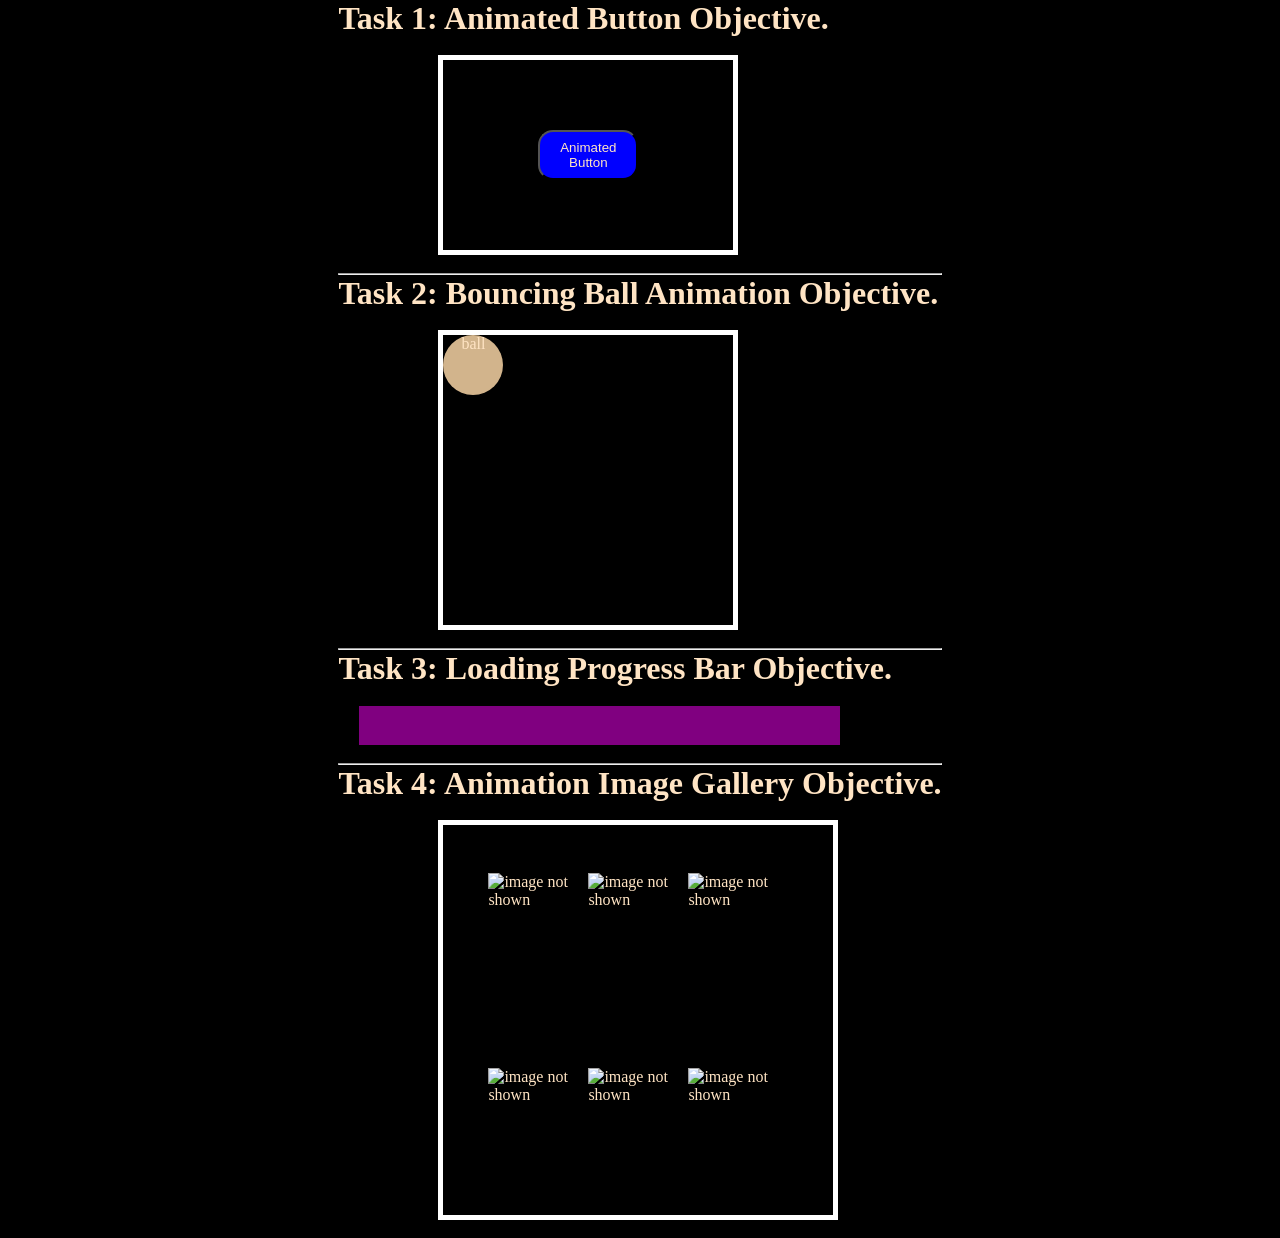
==== week-3-day-1/index.html @ c2a8db9a "Add files via upload" ====
<!DOCTYPE html>
<html lang="en">

<head>
    <meta charset="UTF-8">
    <meta name="viewport" content="width=device-width, initial-scale=1.0">
    <link rel="stylesheet" href="./style.css">
    <title>assgiment</title>
<style>
 * {
     margin: 0;
     padding: 0;
     box-sizing: border-box;
     background-color: #000;
     color: bisque;
 }
 body{
    display: flex;
    justify-content: center;
    align-items: center;
    width: 100vw;
 }

 /* task - 1 */

 .container_1 {
     width: 300px;
     height: 200px;
     margin-left: 100px;
     border: 5px solid rgb(255, 255, 255);
     display: flex;
     justify-content: center;
     align-items: center;

 }

 .btn {
     width: 100px;
     height: 50px;
     background-color: blue;
     border-radius: 15px;
 }

 .btn:hover {
     background-color: blanchedalmond;
     color: #000;
     transform: scale(1.2);
     transition: all 1s ease 0.5ms;
 }

 /* task - 2 */

 .container_2 {
     width: 300px;
     height: 300px;
     margin-left: 100px;
     border: 5px solid rgb(255, 255, 255);
     /* display: flex;
justify-content: center;
align-items: center; */

 }

 .ball {
     width: 60px;
     height: 60px;
     background-color: tan;
     border-radius: 50%;
     text-align: center;

     animation-name: circle;
     animation-duration: 2s;
     animation-direction: alternate-reverse;
     animation-iteration-count: infinite;
 }

 @keyframes circle {
     0% {
         transform: translateY(0px);
     }

     100% {
         transform: translateY(230px);
     }
 }

 /* task-3 */

 .container_3 {
     width: 80%;
     height: 40px;
     background-color: powderblue;
     border: 1px solid #000;
     margin-left: 20px;
 }

 .progress {

     height: 39px;
     background-color: purple;
     animation-name: progress_bar;
     animation-duration: 2s;
     /* animation-direction: alternate-reverse; */
     animation-iteration-count: infinite;
     animation-delay: 1s;
 }

 @keyframes progress_bar {
     0% {
         width: 1%;
     }

     25% {
         width: 30%;
     }

     50% {
         width: 60%;
     }

     75% {
         width: 80%;
     }

     90% {
         width: 99%;
     }

     95% {
         width: 75%;
     }

     100% {
         width: 100%;
     }
 }

 /* task - 4 */

 .container_4{
     width: 400px;
     height: 400px;
     margin-left: 100px;
     border: 5px solid rgb(255, 255, 255);
     display: flex;
     flex-wrap: wrap;
     justify-content: center;
     align-items: center;
 }
 .gallery1{
    width: 100px;
    height: 100px;
    object-fit: contain;

 }
 .gallery{
    width: 100px;
    height: 100px;
    object-fit: contain;
 }
 .gallery1:hover{
    transform: scale(3);
    transition: all;
    transition-duration: 1s;
    transition-timing-function: ease;
    transition-delay: 0s;
 }
 .gallery:hover{
    transform: rotate(360deg);
    transition: all;
    transition-duration: 2s;
    transition-timing-function: ease;
    transition-delay: 0s;
 }
</style>   
</head>

<body>
    <div class="main_container">
        <!-- task-1 -->

        <h1>Task 1: Animated Button Objective.</h1> <br>
        <div class="container_1">
            <button class="btn">Animated Button</button>
        </div> <br>
        <hr>

        <!-- task-2 -->

        <h1>Task 2: Bouncing Ball Animation Objective.</h1> <br>
        <div class="container_2">
            <div class="ball">ball</div>
        </div> <br>
        <hr>

        <!-- task-3 -->

        <h1>Task 3: Loading Progress Bar Objective.</h1> <br>
        <div class="container_3">
            <div class="progress"></div>
        </div> <br>
        <hr>

        <!-- task-4 -->

        <h1>Task 4: Animation Image Gallery Objective.</h1> <br>
        <div class="container_4">
            <img class="gallery1" id="1st_image"
                src="https://encrypted-tbn0.gstatic.com/images?q=tbn:ANd9GcS7H590ecbL0U7JwjJbAo3AIwRvWXZ4s0hDq9FRbXYmlQ&s=10"
                alt="image not shown">
            <img class="gallery1"  src="https://encrypted-tbn0.gstatic.com/images?q=tbn:ANd9GcQm_i-ne5V7GEjzNJbyBucydjrs_twJiyGgXhnujR886g&s=10" alt="image not shown">
            <img class="gallery1" id="2nd_image" src="https://encrypted-tbn0.gstatic.com/images?q=tbn:ANd9GcSuuUl2wFQWQIAiiNzQt0Z2WuGncyc7Cb7ySCRD4J7ncg&s=10" alt="image not shown">
            <img class="gallery" id="3rd_image" src="https://encrypted-tbn0.gstatic.com/images?q=tbn:ANd9GcTr2MZZ65XLE3zJ3f61zRuZ4BSMceJYcl0E2ddwvQZP8Q&s=10" alt="image not shown">
            <img class="gallery" id="4th_image" src="https://encrypted-tbn0.gstatic.com/images?q=tbn:ANd9GcSzDToabY7X2TNBww8zlJGhoeM_XGvjvHKW_NTxZBBO8w&s=10" alt="image not shown">
            <img class="gallery" id="5th_image" src="https://encrypted-tbn0.gstatic.com/images?q=tbn:ANd9GcSS82tEpPmO7tRPckU2pBUXl0JGRWevtGahgAJW5xDiOw&s=10" alt="image not shown">
        </div>
        <br>

</body>

</html>
---- week-3-day-1/style.css ----
* {
     margin: 0;
     padding: 0;
     box-sizing: border-box;
     background-color: #000;
     color: bisque;
 }
 body{
    display: flex;
    justify-content: center;
    align-items: center;
    width: 100vw;
 }

 /* task - 1 */

 .container_1 {
     width: 300px;
     height: 200px;
     margin-left: 100px;
     border: 5px solid rgb(255, 255, 255);
     display: flex;
     justify-content: center;
     align-items: center;

 }

 .btn {
     width: 100px;
     height: 50px;
     background-color: blue;
     border-radius: 15px;
 }

 .btn:hover {
     background-color: blanchedalmond;
     color: #000;
     transform: scale(1.2);
     transition: all 1s ease 0.5ms;
 }

 /* task - 2 */

 .container_2 {
     width: 300px;
     height: 300px;
     margin-left: 100px;
     border: 5px solid rgb(255, 255, 255);
     /* display: flex;
justify-content: center;
align-items: center; */

 }

 .ball {
     width: 60px;
     height: 60px;
     background-color: tan;
     border-radius: 50%;
     text-align: center;

     animation-name: circle;
     animation-duration: 2s;
     animation-direction: alternate-reverse;
     animation-iteration-count: infinite;
 }

 @keyframes circle {
     0% {
         transform: translateY(0px);
     }

     100% {
         transform: translateY(230px);
     }
 }

 /* task-3 */

 .container_3 {
     width: 80%;
     height: 40px;
     background-color: powderblue;
     border: 1px solid #000;
     margin-left: 20px;
 }

 .progress {

     height: 39px;
     background-color: purple;
     animation-name: progress_bar;
     animation-duration: 2s;
     /* animation-direction: alternate-reverse; */
     animation-iteration-count: infinite;
     animation-delay: 1s;
 }

 @keyframes progress_bar {
     0% {
         width: 1%;
     }

     25% {
         width: 30%;
     }

     50% {
         width: 60%;
     }

     75% {
         width: 80%;
     }

     90% {
         width: 99%;
     }

     95% {
         width: 75%;
     }

     100% {
         width: 100%;
     }
 }

 /* task - 4 */

 .container_4{
     width: 400px;
     height: 400px;
     margin-left: 100px;
     border: 5px solid rgb(255, 255, 255);
     display: flex;
     flex-wrap: wrap;
     justify-content: center;
     align-items: center;
 }
 .gallery1{
    width: 100px;
    height: 100px;
    object-fit: contain;

 }
 .gallery{
    width: 100px;
    height: 100px;
    object-fit: contain;
 }
 .gallery1:hover{
    transform: scale(3);
    transition: all;
    transition-duration: 1s;
    transition-timing-function: ease;
    transition-delay: 0s;
 }
 .gallery:hover{
    transform: rotate(360deg);
    transition: all;
    transition-duration: 2s;
    transition-timing-function: ease;
    transition-delay: 0s;
 }
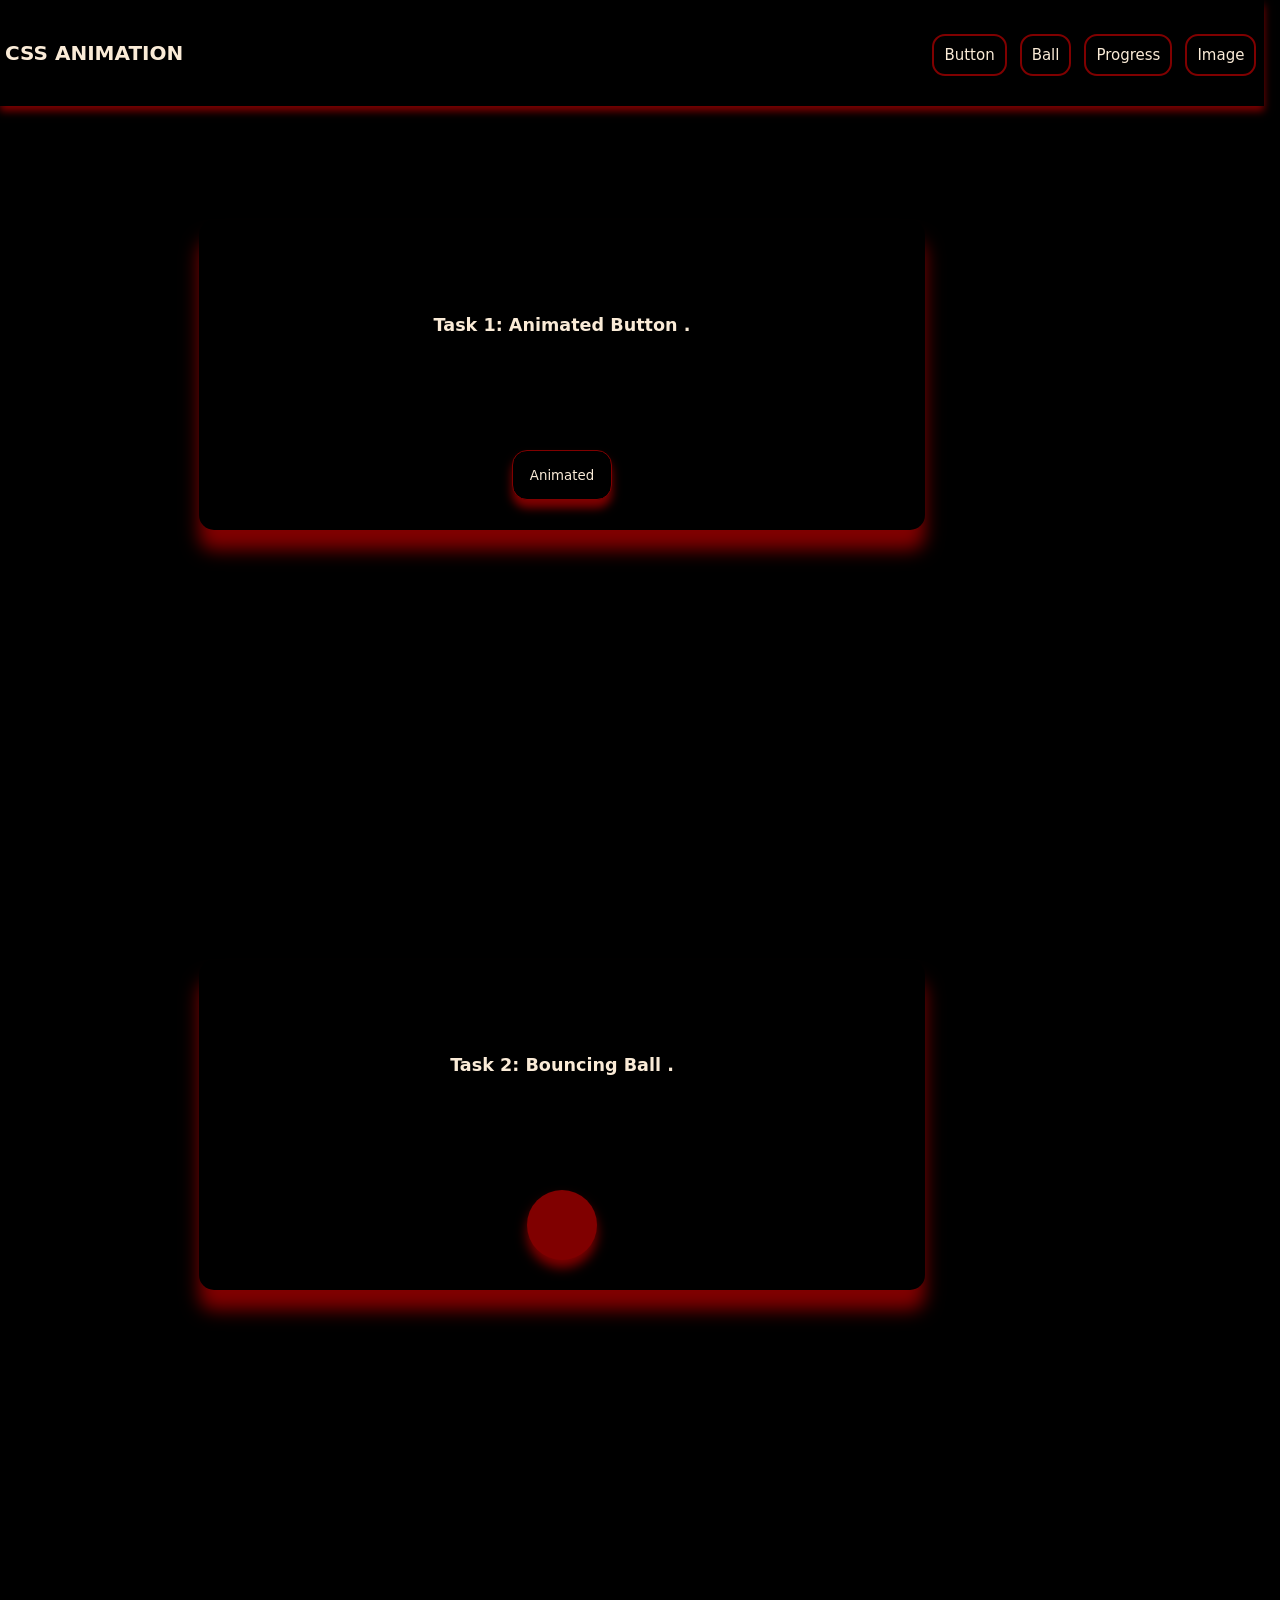
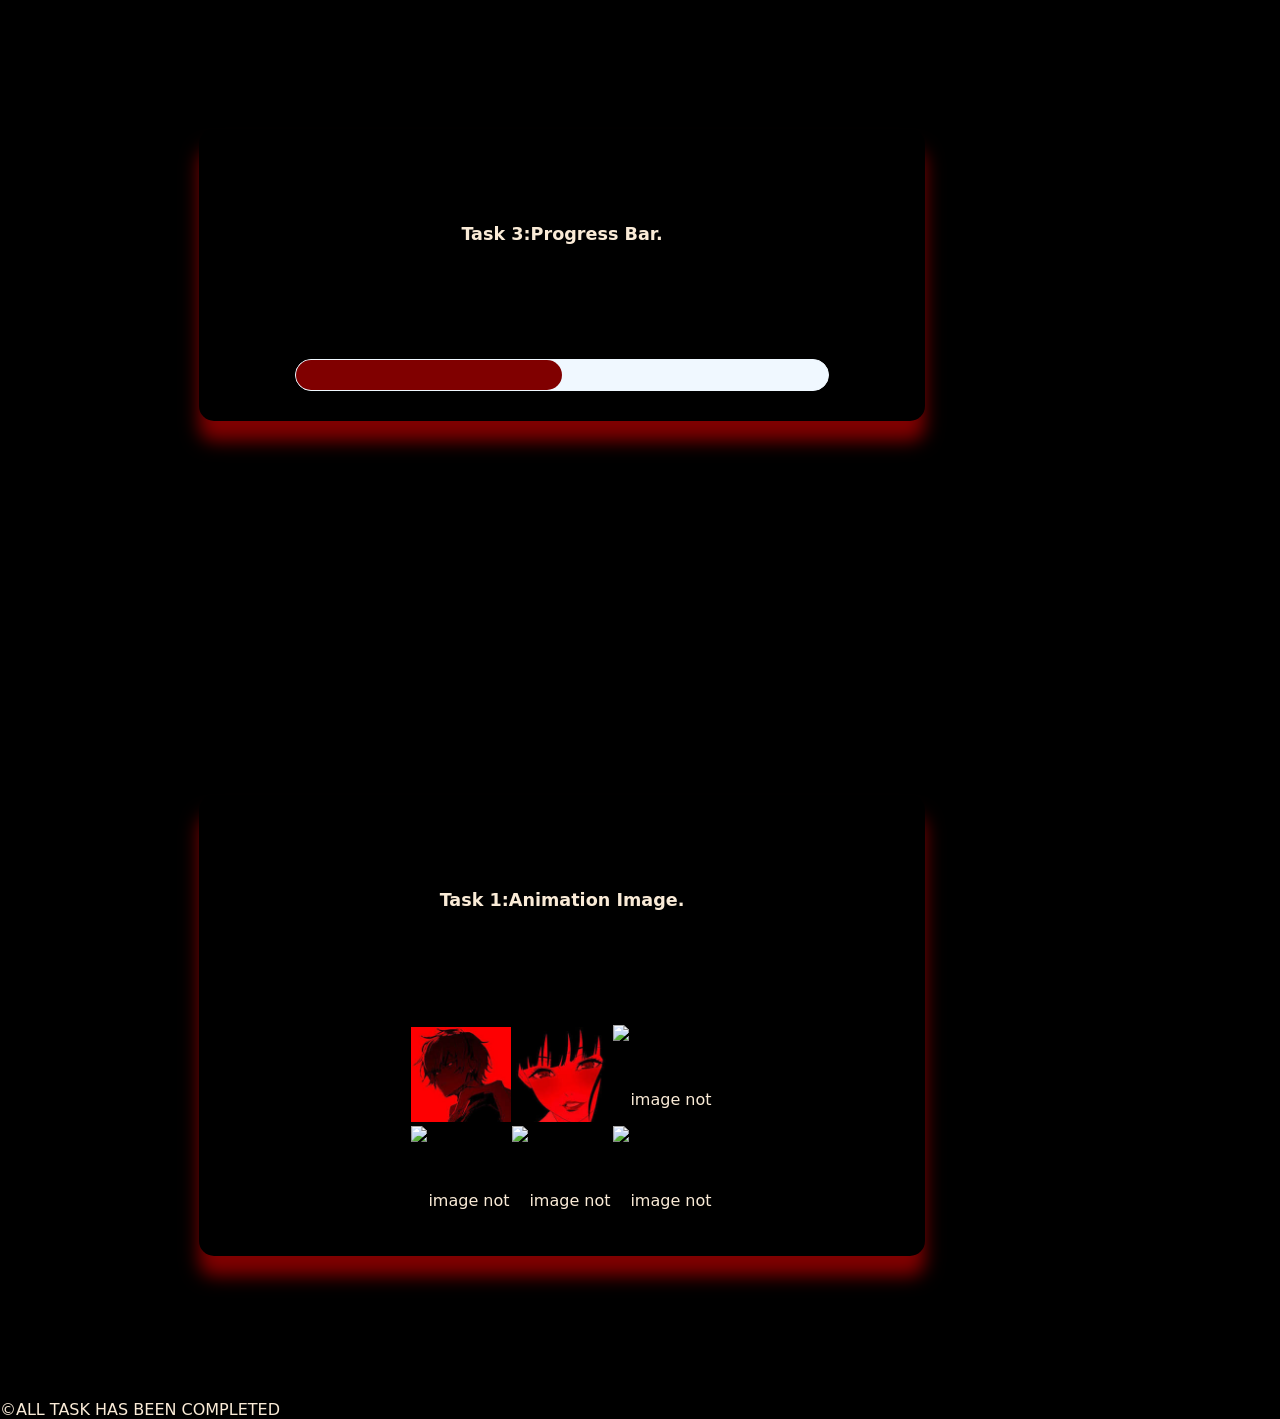
==== commit 781cc61b: "Add files via upload CSS animation and responsive asgiment" ====
--- a/week-3-day-1/index.html
+++ b/week-3-day-1/index.html
@@ -1,221 +1,260 @@
 <!DOCTYPE html>
 <html lang="en">
-
 <head>
     <meta charset="UTF-8">
     <meta name="viewport" content="width=device-width, initial-scale=1.0">
     <link rel="stylesheet" href="./style.css">
-    <title>assgiment</title>
-<style>
- * {
-     margin: 0;
-     padding: 0;
-     box-sizing: border-box;
-     background-color: #000;
-     color: bisque;
- }
- body{
+    <title>css animated assgiment</title>
+    <!-- <style>
+        *{
+    padding: 0;
+    margin: 0;
+    font-family:system-ui, -apple-system, BlinkMacSystemFont, 'Segoe UI', Roboto, Oxygen, Ubuntu, Cantarell, 'Open Sans', 'Helvetica Neue', sans-serif;
+    color: antiquewhite;
+   
+}
+html body {
+    width: 100vw;
+    height: 100vh;
+   background-color: rgb(0, 0, 0);
+}
+header{
+    width: 98vw;
+    height: 6rem;
+    padding: 5px;
+    background-color: black;
+    box-shadow: 0px 5px 8px maroon;
+    font-size: 20px;
+    font-weight: 700;
+    display: flex;
+    justify-content: space-between;
+    align-items: center;
+    flex-wrap: wrap;
+    position: fixed;
+    gap: 1rem;
+}
+nav{
+background-color: black;
+
+
+}
+nav a{
+    background-color: black;
+    text-decoration:none ;
+    border: 2px solid maroon;
+    border-radius: 13px;
+    padding: 10px;
+    margin: 0px 3px;
+font-size: 15px;
+font-weight: 500;
+}
+nav a:hover{
+    background-color: maroon;
+    color: black;
+    border: 2px solid rgb(0, 0, 0);
+    border-radius: 13px;
+}
+
+section{
+    min-height: 70vh;
+    width: 80%;
+    padding: 60px 50px;
+    text-align: center;
     display: flex;
     justify-content: center;
     align-items: center;
-    width: 100vw;
- }
-
- /* task - 1 */
-
- .container_1 {
-     width: 300px;
-     height: 200px;
-     margin-left: 100px;
-     border: 5px solid rgb(255, 255, 255);
+}
+.task{
+    background-color: rgb(0, 0, 0);
+    padding: 30px;
+    width: 65%;
+    min-width: 100px;
+    line-height: 150px;
+    border-radius: 15px;
+    box-shadow: 0px 20px 18px maroon;
      display: flex;
-     justify-content: center;
-     align-items: center;
-
- }
-
- .btn {
+        flex-direction: column;
+        justify-content: space-between;
+        align-items: center;
+        gap: 50px;
+}
+h1{
+    width: 100%;
+    height: 150px;
+    font-size: 1.1rem;
+    gap: 0px;
+}
+
+
+
+/* task-1 */
+
+button{
      width: 100px;
      height: 50px;
-     background-color: blue;
+     background-color: rgb(0, 0, 0);
+     border: 1px solid maroon;
+     box-shadow: 0px 8px 10px maroon;
      border-radius: 15px;
- }
-
- .btn:hover {
-     background-color: blanchedalmond;
-     color: #000;
-     transform: scale(1.2);
-     transition: all 1s ease 0.5ms;
- }
-
- /* task - 2 */
-
- .container_2 {
-     width: 300px;
-     height: 300px;
-     margin-left: 100px;
-     border: 5px solid rgb(255, 255, 255);
-     /* display: flex;
-justify-content: center;
-align-items: center; */
-
- }
-
- .ball {
-     width: 60px;
-     height: 60px;
-     background-color: tan;
-     border-radius: 50%;
-     text-align: center;
-
-     animation-name: circle;
-     animation-duration: 2s;
-     animation-direction: alternate-reverse;
-     animation-iteration-count: infinite;
- }
-
- @keyframes circle {
-     0% {
-         transform: translateY(0px);
-     }
-
-     100% {
-         transform: translateY(230px);
-     }
- }
-
- /* task-3 */
-
- .container_3 {
-     width: 80%;
-     height: 40px;
-     background-color: powderblue;
-     border: 1px solid #000;
-     margin-left: 20px;
- }
-
- .progress {
-
-     height: 39px;
-     background-color: purple;
-     animation-name: progress_bar;
-     animation-duration: 2s;
-     /* animation-direction: alternate-reverse; */
-     animation-iteration-count: infinite;
-     animation-delay: 1s;
- }
-
- @keyframes progress_bar {
-     0% {
-         width: 1%;
-     }
-
-     25% {
-         width: 30%;
-     }
-
-     50% {
-         width: 60%;
-     }
-
-     75% {
-         width: 80%;
-     }
-
-     90% {
-         width: 99%;
-     }
-
-     95% {
-         width: 75%;
-     }
-
-     100% {
-         width: 100%;
-     }
- }
-
- /* task - 4 */
-
- .container_4{
-     width: 400px;
-     height: 400px;
-     margin-left: 100px;
-     border: 5px solid rgb(255, 255, 255);
-     display: flex;
-     flex-wrap: wrap;
-     justify-content: center;
-     align-items: center;
- }
- .gallery1{
+     font-weight: 500;
+}
+#btn:hover{
+    transform: scale(1.5);
+    transition: all 1s ease 0s;
+    background-color: maroon;
+    color: black;
+     border: 2px solid rgb(0, 0, 0);
+    box-shadow: none;
+
+}
+
+/* task-2 */
+
+.bounsing_ball{
+    width: 70px;
+    height: 70px;
+    background-color: maroon;
+    border-radius: 50%;
+    box-shadow: 0px 8px 12px maroon;
+animation-name: circle;
+animation-duration: 2s;
+animation-direction: alternate;
+animation-iteration-count: infinite;
+
+}
+@keyframes circle {
+    0%{transform: translateY(50px);}
+    50%{transform: translateY(-100px);}
+    100%{transform: translateY(80px);}
+}
+
+/* taxk-3 */
+
+.container{
+    width: 80%;
+    height: 30px;
+    background-color: aliceblue;
+    border: 1px solid aliceblue;
+    border-radius: 18px;
+}
+.loading{
+    width: 50%;
+    height: 100%;
+    background-color: maroon;
+    border-radius: 18px;
+
+    animation-name: loader ;
+animation-duration: 2s;
+animation-direction: alternate;
+animation-iteration-count: infinite;
+}
+@keyframes loader {
+   
+    0%{width: 10%;}
+    50%{width: 40%;}
+    100%{width: 100%;}
+
+    
+}
+
+
+/* task-4 */
+
+.image_container{
+    width: 50%;
+    height: 100%;
+    /* background-color: aqua; */
+    display: flex;
+    justify-content: center;
+    align-items: center;
+    flex-wrap: wrap;
+    gap: 1px;
+}
+@media screen and (max-width:420px){
+    .image_container{
+    width: 100%;
+   
+}
+    
+}
+
+.scale_image{
+width: 100px;
+height: 100px;
+object-fit: contain;
+}
+.scale_image:hover{
+transform: scale(1.5);
+
+transition: all 1.5s ease 0s;
+}
+
+.rotate_image{
     width: 100px;
-    height: 100px;
-    object-fit: contain;
-
- }
- .gallery{
-    width: 100px;
-    height: 100px;
-    object-fit: contain;
- }
- .gallery1:hover{
-    transform: scale(3);
-    transition: all;
-    transition-duration: 1s;
-    transition-timing-function: ease;
-    transition-delay: 0s;
- }
- .gallery:hover{
-    transform: rotate(360deg);
-    transition: all;
-    transition-duration: 2s;
-    transition-timing-function: ease;
-    transition-delay: 0s;
- }
-</style>   
+height: 100px;
+object-fit: contain;
+}
+
+.rotate_image:hover{
+    transform: rotate(180deg);
+
+    transition: all 2s ease 0s;
+}
+
+    </style> -->
 </head>
-
 <body>
-    <div class="main_container">
-        <!-- task-1 -->
-
-        <h1>Task 1: Animated Button Objective.</h1> <br>
-        <div class="container_1">
-            <button class="btn">Animated Button</button>
-        </div> <br>
-        <hr>
-
-        <!-- task-2 -->
-
-        <h1>Task 2: Bouncing Ball Animation Objective.</h1> <br>
-        <div class="container_2">
-            <div class="ball">ball</div>
-        </div> <br>
-        <hr>
-
-        <!-- task-3 -->
-
-        <h1>Task 3: Loading Progress Bar Objective.</h1> <br>
-        <div class="container_3">
-            <div class="progress"></div>
-        </div> <br>
-        <hr>
-
-        <!-- task-4 -->
-
-        <h1>Task 4: Animation Image Gallery Objective.</h1> <br>
-        <div class="container_4">
-            <img class="gallery1" id="1st_image"
-                src="https://encrypted-tbn0.gstatic.com/images?q=tbn:ANd9GcS7H590ecbL0U7JwjJbAo3AIwRvWXZ4s0hDq9FRbXYmlQ&s=10"
-                alt="image not shown">
-            <img class="gallery1"  src="https://encrypted-tbn0.gstatic.com/images?q=tbn:ANd9GcQm_i-ne5V7GEjzNJbyBucydjrs_twJiyGgXhnujR886g&s=10" alt="image not shown">
-            <img class="gallery1" id="2nd_image" src="https://encrypted-tbn0.gstatic.com/images?q=tbn:ANd9GcSuuUl2wFQWQIAiiNzQt0Z2WuGncyc7Cb7ySCRD4J7ncg&s=10" alt="image not shown">
-            <img class="gallery" id="3rd_image" src="https://encrypted-tbn0.gstatic.com/images?q=tbn:ANd9GcTr2MZZ65XLE3zJ3f61zRuZ4BSMceJYcl0E2ddwvQZP8Q&s=10" alt="image not shown">
-            <img class="gallery" id="4th_image" src="https://encrypted-tbn0.gstatic.com/images?q=tbn:ANd9GcSzDToabY7X2TNBww8zlJGhoeM_XGvjvHKW_NTxZBBO8w&s=10" alt="image not shown">
-            <img class="gallery" id="5th_image" src="https://encrypted-tbn0.gstatic.com/images?q=tbn:ANd9GcSS82tEpPmO7tRPckU2pBUXl0JGRWevtGahgAJW5xDiOw&s=10" alt="image not shown">
-        </div>
-        <br>
-
+    <header> 
+        CSS ANIMATION
+        <nav>
+            <a href="#">Button</a>
+             <a href="#">Ball</a>
+              <a href="#">Progress</a>
+               <a href="#">Image</a>
+        </nav>
+    </header>
+   <!-- task - 1 -->
+    <section>
+        <div class="task">
+            <h1>Task 1: Animated Button .</h1>
+       <button id="btn">Animated</button>
+        </div> 
+    </section>
+
+    <!-- task - 2 -->
+    <section>
+        <div class="task">
+            <h1>Task 2: Bouncing Ball .</h1>
+            <div class="bounsing_ball"></div>
+        </div> 
+    </section>
+
+    <!-- task - 3 -->
+    <section>
+        <div class="task">
+            <h1>Task 3:Progress Bar.</h1>
+            <div class="container">
+                <div class="loading"></div>
+            </div>
+        </div> 
+    </section>
+
+    <!-- task - 4 -->
+    <section>
+        <div class="task">
+            <h1>Task 1:Animation Image.</h1>
+            <div class="image_container">
+                <img class="scale_image" src="[data-uri]" alt="image not shown">
+                <img class="scale_image" src="[data-uri]" alt="image not shown">
+                <img class="scale_image" src="https://i.pinimg.com/736x/97/02/f4/9702f40105c7b1dfd21658284af98ce9.jpg" alt="image not shown">
+                <img class="rotate_image" src="https://encrypted-tbn0.gstatic.com/images?q=tbn:ANd9GcQHlQTbVv8fkFjyAMIv0G_32wTyfRK4EUTDXyAgrRmcAw&s" alt="image not shown">
+                <img class="rotate_image" src="https://encrypted-tbn0.gstatic.com/images?q=tbn:ANd9GcS4iFpW-6od4WhxCziC7vnHa5LjQMXALcUDtiHeXSmYNw&s=10" alt="image not shown">
+                <img class="rotate_image" src="https://encrypted-tbn0.gstatic.com/images?q=tbn:ANd9GcQ2w9-MTA2kxXIfNWZ63HAbX-wDpi3vudbA4i0QvLQZSw&s=10" alt="image not shown">
+            </div>
+        </div> 
+    </section>
+    <footer>
+        <p>&copy;ALL TASK HAS BEEN  COMPLETED</p>
+    </footer>
 </body>
-
 </html>
--- a/week-3-day-1/style.css
+++ b/week-3-day-1/style.css
@@ -1,165 +1,206 @@
- * {
-     margin: 0;
-     padding: 0;
-     box-sizing: border-box;
-     background-color: #000;
-     color: bisque;
- }
- body{
+*{
+    padding: 0;
+    margin: 0;
+    font-family:system-ui, -apple-system, BlinkMacSystemFont, 'Segoe UI', Roboto, Oxygen, Ubuntu, Cantarell, 'Open Sans', 'Helvetica Neue', sans-serif;
+    color: antiquewhite;
+   
+}
+html body {
+    width: 100vw;
+    height: 100vh;
+   background-color: rgb(0, 0, 0);
+}
+header{
+    width: 98vw;
+    height: 6rem;
+    padding: 5px;
+    background-color: black;
+    box-shadow: 0px 5px 8px maroon;
+    font-size: 20px;
+    font-weight: 700;
+    display: flex;
+    justify-content: space-between;
+    align-items: center;
+    flex-wrap: wrap;
+    position: fixed;
+    gap: 1rem;
+}
+@media (max-width:425px) {
+    
+   header{
+    height: 7rem;
+    padding-bottom: 1rem;
+    flex-direction: column;
+    
+   }
+              
+    
+}
+
+nav{
+background-color: black;
+/* margin: 0px 2px; */
+
+}
+nav a{
+    background-color: black;
+    text-decoration:none ;
+    border: 2px solid maroon;
+    border-radius: 13px;
+    padding: 10px;
+    margin: 0px 3px;
+font-size: 15px;
+font-weight: 500;
+}
+nav a:hover{
+    background-color: maroon;
+    color: black;
+    border: 2px solid rgb(0, 0, 0);
+    border-radius: 13px;
+}
+
+section{
+    min-height: 70vh;
+    width: 80%;
+    padding: 60px 50px;
+    text-align: center;
     display: flex;
     justify-content: center;
     align-items: center;
-    width: 100vw;
- }
-
- /* task - 1 */
-
- .container_1 {
-     width: 300px;
-     height: 200px;
-     margin-left: 100px;
-     border: 5px solid rgb(255, 255, 255);
+}
+.task{
+    background-color: rgb(0, 0, 0);
+    padding: 30px;
+    width: 65%;
+    min-width: 100px;
+    line-height: 150px;
+    border-radius: 15px;
+    box-shadow: 0px 20px 18px maroon;
      display: flex;
-     justify-content: center;
-     align-items: center;
-
- }
-
- .btn {
+        flex-direction: column;
+        justify-content: space-between;
+        align-items: center;
+        gap: 50px;
+}
+h1{
+    width: 100%;
+    height: 150px;
+    font-size: 1.1rem;
+    gap: 0px;
+}
+
+
+
+/* task-1 */
+
+button{
      width: 100px;
      height: 50px;
-     background-color: blue;
+     background-color: rgb(0, 0, 0);
+     border: 1px solid maroon;
+     box-shadow: 0px 8px 10px maroon;
      border-radius: 15px;
- }
-
- .btn:hover {
-     background-color: blanchedalmond;
-     color: #000;
-     transform: scale(1.2);
-     transition: all 1s ease 0.5ms;
- }
-
- /* task - 2 */
-
- .container_2 {
-     width: 300px;
-     height: 300px;
-     margin-left: 100px;
-     border: 5px solid rgb(255, 255, 255);
-     /* display: flex;
-justify-content: center;
-align-items: center; */
-
- }
-
- .ball {
-     width: 60px;
-     height: 60px;
-     background-color: tan;
-     border-radius: 50%;
-     text-align: center;
-
-     animation-name: circle;
-     animation-duration: 2s;
-     animation-direction: alternate-reverse;
-     animation-iteration-count: infinite;
- }
-
- @keyframes circle {
-     0% {
-         transform: translateY(0px);
-     }
-
-     100% {
-         transform: translateY(230px);
-     }
- }
-
- /* task-3 */
-
- .container_3 {
-     width: 80%;
-     height: 40px;
-     background-color: powderblue;
-     border: 1px solid #000;
-     margin-left: 20px;
- }
-
- .progress {
-
-     height: 39px;
-     background-color: purple;
-     animation-name: progress_bar;
-     animation-duration: 2s;
-     /* animation-direction: alternate-reverse; */
-     animation-iteration-count: infinite;
-     animation-delay: 1s;
- }
-
- @keyframes progress_bar {
-     0% {
-         width: 1%;
-     }
-
-     25% {
-         width: 30%;
-     }
-
-     50% {
-         width: 60%;
-     }
-
-     75% {
-         width: 80%;
-     }
-
-     90% {
-         width: 99%;
-     }
-
-     95% {
-         width: 75%;
-     }
-
-     100% {
-         width: 100%;
-     }
- }
-
- /* task - 4 */
-
- .container_4{
-     width: 400px;
-     height: 400px;
-     margin-left: 100px;
-     border: 5px solid rgb(255, 255, 255);
-     display: flex;
-     flex-wrap: wrap;
-     justify-content: center;
-     align-items: center;
- }
- .gallery1{
+     font-weight: 500;
+}
+#btn:hover{
+    transform: scale(1.5);
+    transition: all 1s ease 0s;
+    background-color: maroon;
+    color: black;
+     border: 2px solid rgb(0, 0, 0);
+    box-shadow: none;
+
+}
+
+/* task-2 */
+
+.bounsing_ball{
+    width: 70px;
+    height: 70px;
+    background-color: maroon;
+    border-radius: 50%;
+    box-shadow: 0px 8px 12px maroon;
+animation-name: circle;
+animation-duration: 2s;
+animation-direction: alternate;
+animation-iteration-count: infinite;
+
+}
+@keyframes circle {
+    0%{transform: translateY(50px);}
+    50%{transform: translateY(-100px);}
+    100%{transform: translateY(80px);}
+}
+
+/* taxk-3 */
+
+.container{
+    width: 80%;
+    height: 30px;
+    background-color: aliceblue;
+    border: 1px solid aliceblue;
+    border-radius: 18px;
+}
+.loading{
+    width: 50%;
+    height: 100%;
+    background-color: maroon;
+    border-radius: 18px;
+
+    animation-name: loader ;
+animation-duration: 2s;
+animation-direction: alternate;
+animation-iteration-count: infinite;
+}
+@keyframes loader {
+   
+    0%{width: 10%;}
+    50%{width: 40%;}
+    100%{width: 100%;}
+
+    
+}
+
+
+/* task-4 */
+
+.image_container{
+    width: 50%;
+    height: 100%;
+    /* background-color: aqua; */
+    display: flex;
+    justify-content: center;
+    align-items: center;
+    flex-wrap: wrap;
+    gap: 1px;
+}
+@media screen and (max-width:420px){
+    .image_container{
+    width: 100%;
+   
+}
+    
+}
+
+.scale_image{
+width: 100px;
+height: 100px;
+object-fit: contain;
+}
+.scale_image:hover{
+transform: scale(1.5);
+
+transition: all 1.5s ease 0s;
+}
+
+.rotate_image{
     width: 100px;
-    height: 100px;
-    object-fit: contain;
-
- }
- .gallery{
-    width: 100px;
-    height: 100px;
-    object-fit: contain;
- }
- .gallery1:hover{
-    transform: scale(3);
-    transition: all;
-    transition-duration: 1s;
-    transition-timing-function: ease;
-    transition-delay: 0s;
- }
- .gallery:hover{
-    transform: rotate(360deg);
-    transition: all;
-    transition-duration: 2s;
-    transition-timing-function: ease;
-    transition-delay: 0s;
- }+height: 100px;
+object-fit: contain;
+}
+
+.rotate_image:hover{
+    transform: rotate(180deg);
+
+    transition: all 2s ease 0s;
+}
